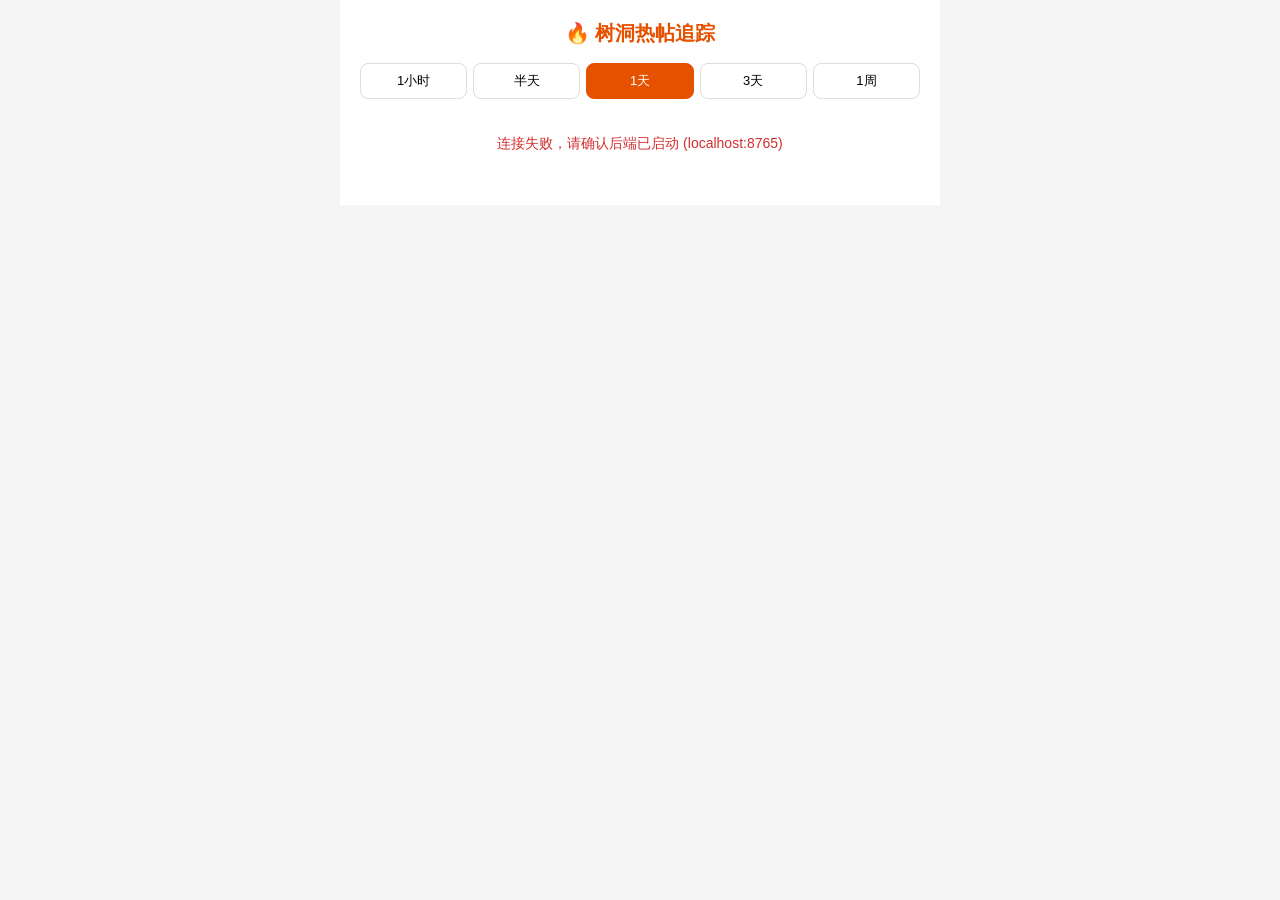
==== extension/popup.html @ 2dc02f4f "feat: Edge extension with popup and sidebar injection" ====
<!DOCTYPE html>
<html lang="zh-CN">
<head>
    <meta charset="UTF-8">
    <meta name="viewport" content="width=device-width, initial-scale=1.0">
    <title>树洞热帖</title>
    <link rel="stylesheet" href="../frontend/style.css">
    <style>
        body { padding: 0; min-width: 380px; }
        .container { box-shadow: none; border-radius: 0; }
    </style>
</head>
<body>
    <div class="container">
        <header><h1>&#x1f525; 树洞热帖追踪</h1></header>
        <nav class="window-tabs">
            <button data-window="1h">1小时</button>
            <button data-window="0.5d">半天</button>
            <button data-window="1d" class="active">1天</button>
            <button data-window="3d">3天</button>
            <button data-window="7d">1周</button>
        </nav>
        <div id="status" class="status loading">
            <span class="spinner"></span>
            <span id="status-text">正在加载...</span>
        </div>
        <ol id="post-list" class="post-list"></ol>
        <footer><span id="generated-at"></span></footer>
    </div>
    <script src="../frontend/app.js"></script>
</body>
</html>
---- frontend/style.css ----
*, *::before, *::after { box-sizing: border-box; margin: 0; padding: 0; }

body {
    font-family: -apple-system, BlinkMacSystemFont, "Segoe UI", Roboto, sans-serif;
    background: #f5f5f5;
    color: #333;
    min-width: 360px;
    max-width: 600px;
    margin: 0 auto;
    padding: 16px;
}

.container {
    background: #fff;
    border-radius: 12px;
    padding: 20px;
    box-shadow: 0 2px 8px rgba(0,0,0,0.08);
}

header { text-align: center; margin-bottom: 16px; }
header h1 { font-size: 20px; color: #e65100; }

.window-tabs {
    display: flex;
    gap: 6px;
    margin-bottom: 16px;
    overflow-x: auto;
}
.window-tabs button {
    flex: 1;
    padding: 8px 6px;
    border: 1px solid #ddd;
    background: #fff;
    border-radius: 8px;
    cursor: pointer;
    font-size: 13px;
    white-space: nowrap;
    transition: all 0.15s;
}
.window-tabs button.active {
    background: #e65100;
    color: #fff;
    border-color: #e65100;
}

.status {
    text-align: center;
    padding: 20px;
    color: #888;
    font-size: 14px;
}
.status.error { color: #d32f2f; }
.status.loading .spinner {
    display: inline-block;
    width: 16px;
    height: 16px;
    border: 2px solid #ddd;
    border-top-color: #e65100;
    border-radius: 50%;
    animation: spin 0.6s linear infinite;
    margin-right: 6px;
    vertical-align: middle;
}
@keyframes spin { to { transform: rotate(360deg); } }

.post-list { list-style: none; }

.post-item {
    padding: 12px;
    border-bottom: 1px solid #f0f0f0;
    transition: background 0.1s;
}
.post-item:hover { background: #fff8f0; }

.post-rank {
    display: inline-block;
    width: 24px;
    height: 24px;
    line-height: 24px;
    text-align: center;
    border-radius: 6px;
    font-size: 12px;
    font-weight: 700;
    margin-right: 8px;
    background: #f0f0f0;
    color: #666;
}
.post-item:nth-child(1) .post-rank { background: #ff6d00; color: #fff; }
.post-item:nth-child(2) .post-rank { background: #ff9100; color: #fff; }
.post-item:nth-child(3) .post-rank { background: #ffab40; color: #fff; }

.post-meta {
    display: flex;
    gap: 10px;
    font-size: 12px;
    color: #888;
    margin-top: 4px;
}
.post-meta span {
    display: flex;
    align-items: center;
    gap: 2px;
}
.post-score { font-weight: 700; color: #e65100; }

.post-text {
    font-size: 14px;
    line-height: 1.5;
    margin-top: 6px;
    display: -webkit-box;
    -webkit-line-clamp: 3;
    -webkit-box-orient: vertical;
    overflow: hidden;
    color: #555;
}

.post-time { font-size: 11px; color: #aaa; margin-top: 4px; }

footer { text-align: center; font-size: 11px; color: #bbb; margin-top: 12px; }
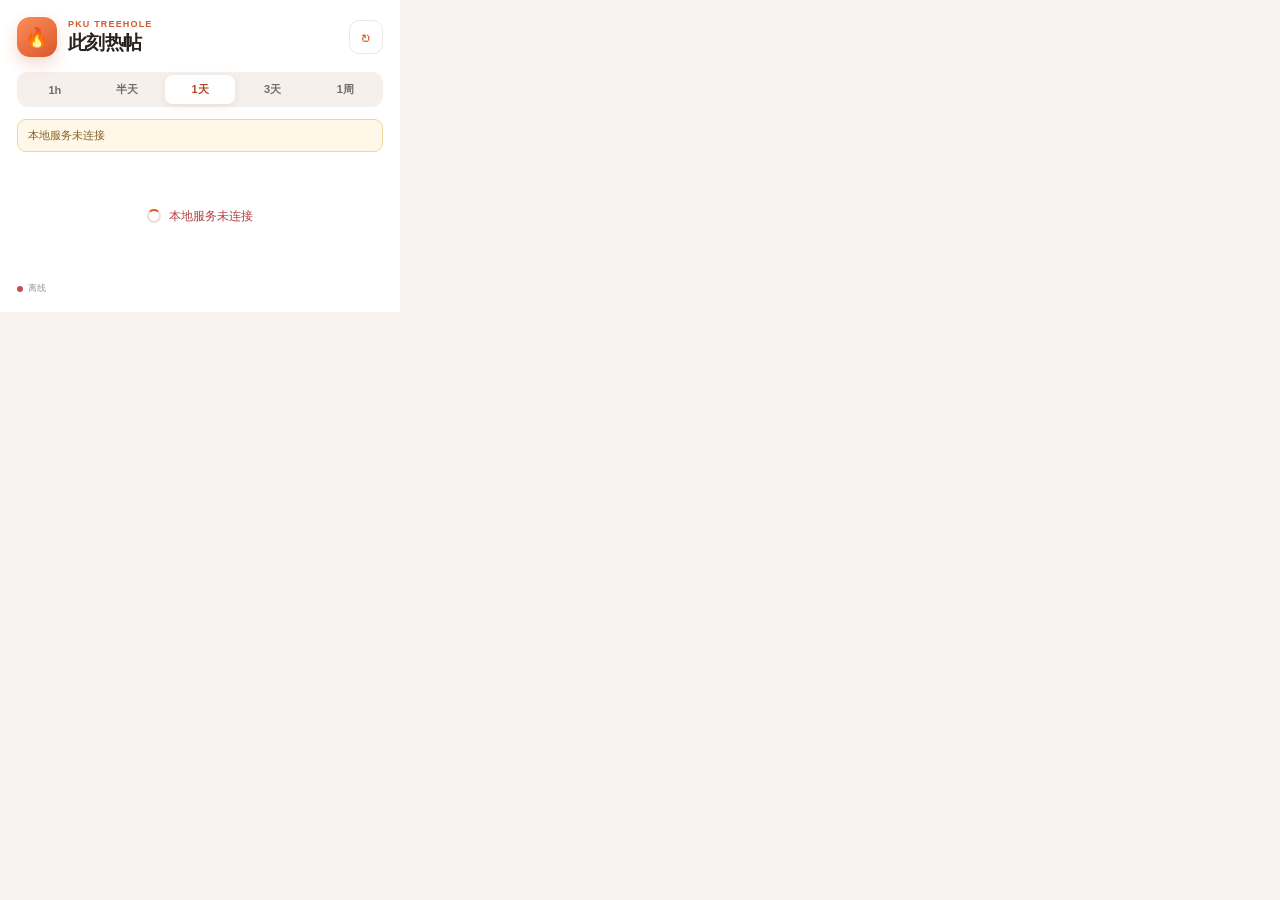
==== commit be55f5f4: "refresh logic" ====
--- a/extension/popup.html
+++ b/extension/popup.html
@@ -4,29 +4,40 @@
     <meta charset="UTF-8">
     <meta name="viewport" content="width=device-width, initial-scale=1.0">
     <title>树洞热帖</title>
-    <link rel="stylesheet" href="../frontend/style.css">
-    <style>
-        body { padding: 0; min-width: 380px; }
-        .container { box-shadow: none; border-radius: 0; }
-    </style>
+    <link rel="stylesheet" href="popup.css">
 </head>
 <body>
-    <div class="container">
-        <header><h1>&#x1f525; 树洞热帖追踪</h1></header>
-        <nav class="window-tabs">
-            <button data-window="1h">1小时</button>
+    <main class="popup-shell">
+        <header>
+            <div class="brand-icon">🔥</div>
+            <div>
+                <div class="eyebrow">PKU TREEHOLE</div>
+                <h1>此刻热帖</h1>
+            </div>
+            <button id="refresh" class="icon-button" type="button" title="刷新" aria-label="刷新">↻</button>
+        </header>
+
+        <nav class="window-tabs" aria-label="时间窗口">
+            <button data-window="1h">1h</button>
             <button data-window="0.5d">半天</button>
             <button data-window="1d" class="active">1天</button>
             <button data-window="3d">3天</button>
             <button data-window="7d">1周</button>
         </nav>
-        <div id="status" class="status loading">
-            <span class="spinner"></span>
-            <span id="status-text">正在加载...</span>
+
+        <div id="notice" class="notice" hidden></div>
+        <div id="status" class="status loading" role="status">
+            <span class="spinner"></span><span id="status-text">正在获取热帖…</span>
         </div>
         <ol id="post-list" class="post-list"></ol>
-        <footer><span id="generated-at"></span></footer>
-    </div>
-    <script src="../frontend/app.js"></script>
+        <button id="load-more" class="load-more" type="button" hidden></button>
+
+        <footer>
+            <span class="connection"><span id="connection-dot" class="dot"></span><span id="connection-text">连接中</span></span>
+            <span id="generated-at"></span>
+        </footer>
+        <div id="toast" class="toast" hidden>已复制</div>
+    </main>
+    <script src="popup.js"></script>
 </body>
 </html>
--- a/extension/popup.css
+++ b/extension/popup.css
@@ -0,0 +1,53 @@
+:root { color-scheme: light; --accent:#d8582b; --accent-soft:#fff0e9; --ink:#282321; --muted:#746b66; --line:#eee6e1; --surface:#fff; }
+* { box-sizing: border-box; }
+html, body { margin:0; padding:0; width:400px; min-height:200px; }
+body { background:#f7f2ef; color:var(--ink); font-family:Inter,ui-sans-serif,-apple-system,BlinkMacSystemFont,"Segoe UI","PingFang SC",sans-serif; }
+button { font:inherit; }
+.popup-shell { position:relative; padding:17px; background:var(--surface); }
+header { display:flex; align-items:center; gap:11px; }
+.brand-icon { display:grid; width:40px; height:40px; flex:none; place-items:center; border-radius:13px; background:linear-gradient(145deg,#ff8d58,var(--accent)); box-shadow:0 7px 16px rgba(216,88,43,.22); font-size:19px; }
+.eyebrow { color:var(--accent); font-size:9px; font-weight:800; letter-spacing:.13em; }
+h1 { margin:1px 0 0; font-size:19px; letter-spacing:-.03em; }
+.icon-button { margin-left:auto; width:34px; height:34px; border:1px solid var(--line); border-radius:10px; background:#fff; color:var(--accent); cursor:pointer; font-size:19px; }
+.icon-button:hover { background:var(--accent-soft); }
+.icon-button[disabled] { opacity:.45; cursor:wait; }
+.window-tabs { display:grid; grid-template-columns:repeat(5,1fr); gap:3px; margin:15px 0 12px; padding:3px; background:#f5f0ec; border-radius:11px; }
+.window-tabs button { padding:7px 2px; border:0; border-radius:8px; background:transparent; color:var(--muted); cursor:pointer; font-size:11px; font-weight:650; }
+.window-tabs button.active { background:#fff; color:#b84320; box-shadow:0 2px 8px rgba(70,43,28,.08); }
+.notice { margin-bottom:9px; padding:8px 10px; border:1px solid #f0d49c; border-radius:9px; background:#fff8e8; color:#826022; font-size:11px; }
+.status { display:flex; min-height:110px; align-items:center; justify-content:center; gap:8px; color:var(--muted); font-size:12px; }
+.status.error { color:#b23e3e; }
+.status[hidden] { display:none; }
+.spinner { width:14px; height:14px; border:2px solid #ebdfd8; border-top-color:var(--accent); border-radius:50%; animation:spin .7s linear infinite; }
+@keyframes spin { to { transform:rotate(360deg); } }
+.post-list { display:grid; gap:7px; margin:0; padding:0; list-style:none; }
+.post-item { display:grid; grid-template-columns:30px minmax(0,1fr) 29px; gap:9px; padding:11px; border:1px solid var(--line); border-radius:12px; background:#fff; }
+.rank { display:grid; width:29px; height:29px; place-items:center; border-radius:9px; background:#f3eeea; color:var(--muted); font-size:11px; font-weight:800; }
+.post-item[data-rank="1"] .rank { background:linear-gradient(145deg,#ff8d58,var(--accent)); color:#fff; }
+.post-item[data-rank="2"] .rank { background:#f3ddd2; color:#a34829; }
+.post-item[data-rank="3"] .rank { background:#f5e8cd; color:#87631f; }
+.content { min-width:0; }
+.text { margin:0; overflow:hidden; color:#3c3734; font-size:12px; font-weight:560; line-height:1.45; display:-webkit-box; -webkit-line-clamp:2; -webkit-box-orient:vertical; }
+.meta { display:flex; flex-wrap:wrap; gap:7px; margin-top:6px; color:var(--muted); font-size:10px; }
+.heat { color:#ba4a26; font-weight:750; }
+.copy { align-self:center; width:29px; height:29px; padding:0; border:1px solid var(--line); border-radius:8px; background:#fff; color:#9b8e87; cursor:pointer; }
+.copy:hover { background:var(--accent-soft); color:var(--accent); }
+.load-more { width:100%; margin-top:8px; padding:9px 10px; border:1px dashed #dfc7ba; border-radius:10px; background:#fffaf7; color:#b84320; cursor:pointer; font-size:11px; font-weight:750; }
+.load-more:hover { border-style:solid; background:var(--accent-soft); }
+.load-more[hidden] { display:none; }
+footer { display:flex; justify-content:space-between; gap:12px; margin-top:11px; color:#a19690; font-size:9px; }
+.connection { display:flex; align-items:center; gap:5px; }
+.dot { width:6px; height:6px; border-radius:50%; background:#d4a03b; }
+.dot.online { background:#47a16c; }
+.dot.offline { background:#c94d4d; }
+.toast { position:fixed; left:50%; bottom:14px; transform:translateX(-50%); padding:8px 12px; border-radius:999px; background:#2d2927; color:#fff; box-shadow:0 7px 20px rgba(0,0,0,.18); font-size:11px; }
+.toast[hidden] { display:none; }
+@media (prefers-color-scheme:dark) {
+    :root { color-scheme:dark; --ink:#f4ece7; --muted:#b6aaa3; --line:#463b35; --surface:#28221f; --accent-soft:#4a2b22; }
+    body,.popup-shell { background:#28221f; }
+    .window-tabs { background:#352d29; }
+    .window-tabs button.active,.post-item,.copy,.icon-button,.load-more { background:#302925; }
+    .text { color:#eee4dd; }
+    .notice { background:#3d3320; border-color:#65532b; color:#e3c67f; }
+}
+@media (prefers-reduced-motion:reduce) { * { animation-duration:.01ms!important; transition-duration:.01ms!important; } }
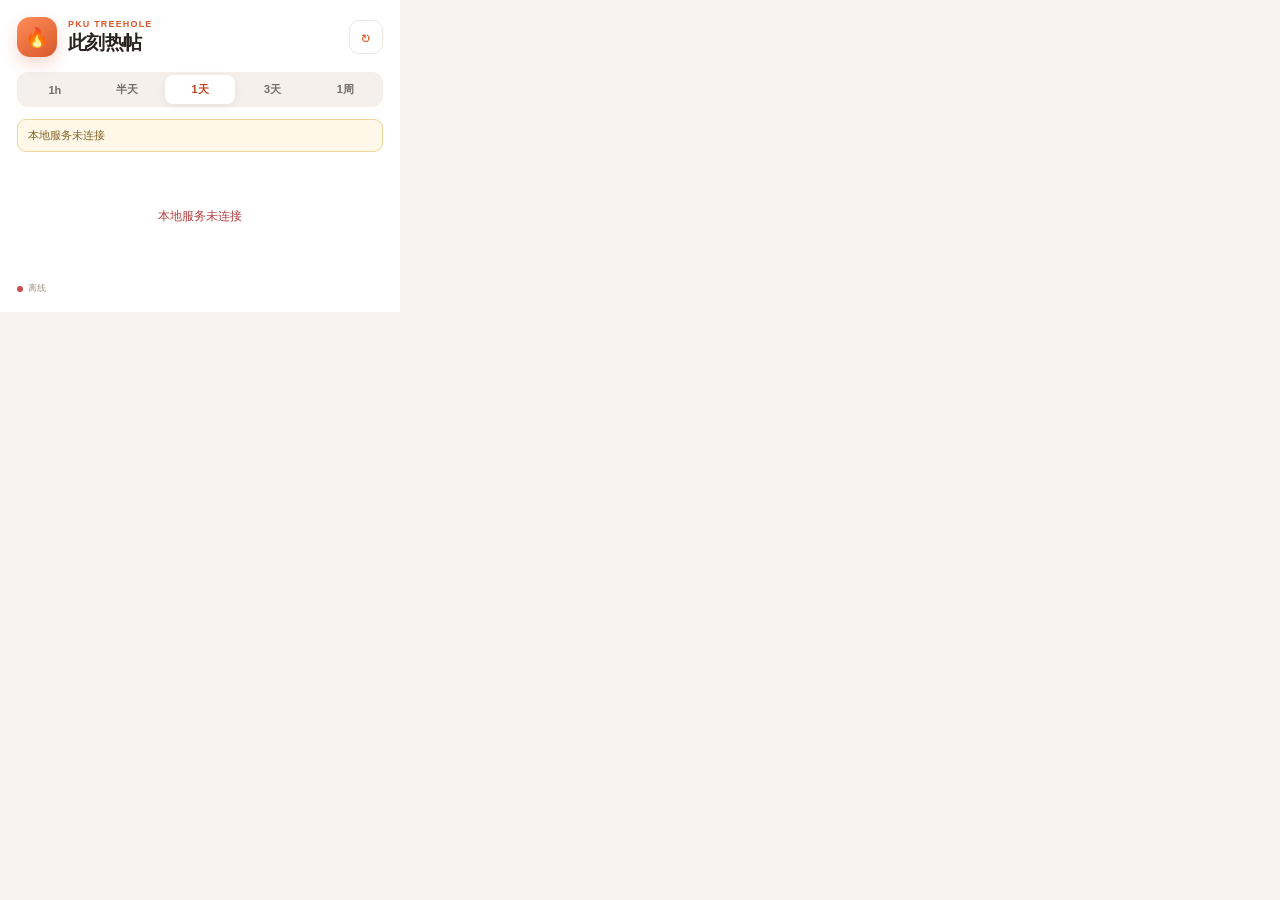
==== commit 47b9e7aa: "backend bug fix" ====
--- a/extension/popup.html
+++ b/extension/popup.html
@@ -14,7 +14,7 @@
                 <div class="eyebrow">PKU TREEHOLE</div>
                 <h1>此刻热帖</h1>
             </div>
-            <button id="refresh" class="icon-button" type="button" title="刷新" aria-label="刷新">↻</button>
+            <button id="refresh" class="icon-button" type="button" title="刷新" aria-label="刷新"><span class="refresh-glyph" aria-hidden="true">↻</span></button>
         </header>
 
         <nav class="window-tabs" aria-label="时间窗口">
--- a/extension/popup.css
+++ b/extension/popup.css
@@ -11,12 +11,14 @@
 .icon-button { margin-left:auto; width:34px; height:34px; border:1px solid var(--line); border-radius:10px; background:#fff; color:var(--accent); cursor:pointer; font-size:19px; }
 .icon-button:hover { background:var(--accent-soft); }
 .icon-button[disabled] { opacity:.45; cursor:wait; }
+.icon-button.busy .refresh-glyph { display:inline-block; animation:spin .7s linear infinite; }
 .window-tabs { display:grid; grid-template-columns:repeat(5,1fr); gap:3px; margin:15px 0 12px; padding:3px; background:#f5f0ec; border-radius:11px; }
 .window-tabs button { padding:7px 2px; border:0; border-radius:8px; background:transparent; color:var(--muted); cursor:pointer; font-size:11px; font-weight:650; }
 .window-tabs button.active { background:#fff; color:#b84320; box-shadow:0 2px 8px rgba(70,43,28,.08); }
 .notice { margin-bottom:9px; padding:8px 10px; border:1px solid #f0d49c; border-radius:9px; background:#fff8e8; color:#826022; font-size:11px; }
 .status { display:flex; min-height:110px; align-items:center; justify-content:center; gap:8px; color:var(--muted); font-size:12px; }
 .status.error { color:#b23e3e; }
+.status:not(.loading) .spinner { display:none; }
 .status[hidden] { display:none; }
 .spinner { width:14px; height:14px; border:2px solid #ebdfd8; border-top-color:var(--accent); border-radius:50%; animation:spin .7s linear infinite; }
 @keyframes spin { to { transform:rotate(360deg); } }
@@ -40,6 +42,7 @@
 .dot { width:6px; height:6px; border-radius:50%; background:#d4a03b; }
 .dot.online { background:#47a16c; }
 .dot.offline { background:#c94d4d; }
+.dot.loading { width:10px; height:10px; border:2px solid #ebdfd8; border-top-color:var(--accent); background:transparent; animation:spin .7s linear infinite; }
 .toast { position:fixed; left:50%; bottom:14px; transform:translateX(-50%); padding:8px 12px; border-radius:999px; background:#2d2927; color:#fff; box-shadow:0 7px 20px rgba(0,0,0,.18); font-size:11px; }
 .toast[hidden] { display:none; }
 @media (prefers-color-scheme:dark) {
